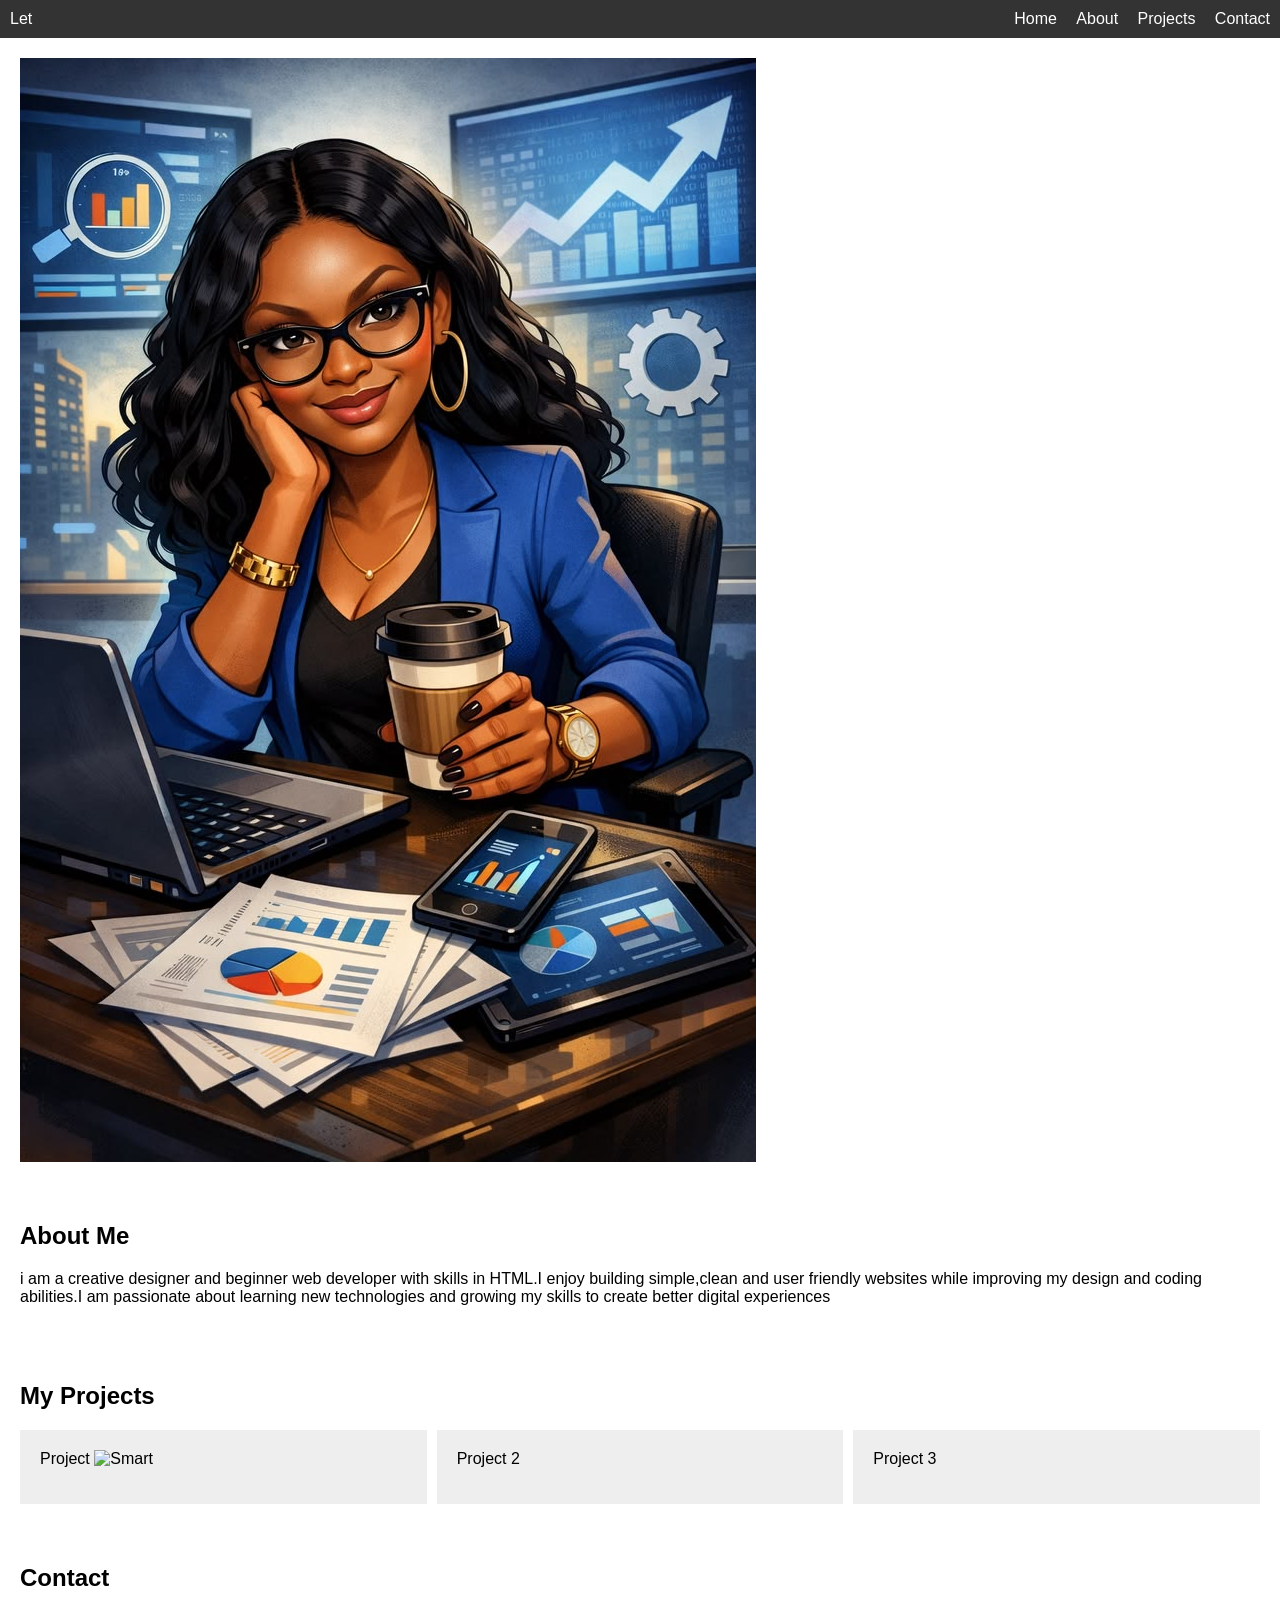
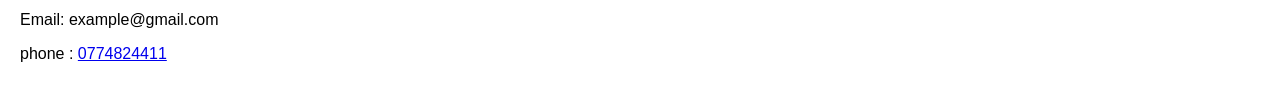
==== portfolio.html @ b414466a "first commit" ====
<!DOCTYPE html>
<html>
<head>
    <title>My Portfolio</title>
    <link rel="stylesheet" href="style.css">
</head>
<body>


<nav>
    <div class="logo">Let</div>
    <div class="links">
        <a href="#home">Home</a>
        <a href="#about">About</a>
        <a href="#projects">Projects</a>
        <a href="#contact">Contact</a>
    </div>
</nav>

<section id="home" class="container">
    <img src="download.jpg">
    <div>
        <h1>Hello <span class="lee">Lee</span></h1>
        <p>I build simple and clean websites.</p>
        <button>Let's Connect</button>
    </div>
</section>

<section id="about" class="section">
    <h2>About Me</h2>
    <p>i am a creative designer and beginner web developer with skills in HTML.I enjoy building simple,clean and user friendly websites while improving my design and coding abilities.I am passionate about learning new technologies and growing my skills to create better digital experiences</p>
</section>


<section id="projects" class="section">
    <h2>My Projects</h2>
    <div class="projects">
        <div class= "card">Project 
            <img src="sma.png" alt="Smart" width="300" height="300">
        </div>
        <div class="card">Project 2
            <p></p>
        </div>
        <div class="card">Project 3</div>
    </div>
</section>


<section id="contact" class="section">
    <h2>Contact</h2>
    <p>Email: example@gmail.com</p>
    <p>phone : <a href="tel:+263 774824411">0774824411</a> </p>
</section>

</body>
</html>
---- style.css ----
body {
    font-family: Arial;
    margin: 0;
}

nav {
    display: flex;
    justify-content: space-between;
    background: #333;
    color: white;
    padding: 10px;
}

nav a {
    color: white;
    margin-left: 15px;
    text-decoration: none;
}

.container {
    display: flex;
    align-items: center;
    padding: 20px;
}

.container img {
    width: 800px;
    height: 400;
    margin-right: 600px;
}

h1 span {
    color:pink;
}

.lee{
    color: pink;
}

.section {
    padding: 20px;
}

.projects {
    display: flex;
    gap: 10px;
}

.card {
    background: #eee;
    padding: 20px;
    flex: 1;
}

button {
    padding: 10px;
    background: blue;
    color: white;
    border: none;
    cursor: pointer;
}


@media (max-width: 768px) {

    nav {
        flex-direction: column;
        align-items: center;
    }

    .container {
        flex-direction: column;
        text-align: center;
    }

    .container img {
        margin: 0 0 10px 0;
        width: 180px;
    }

    
    .projects {
        flex-direction: column;
    }
}
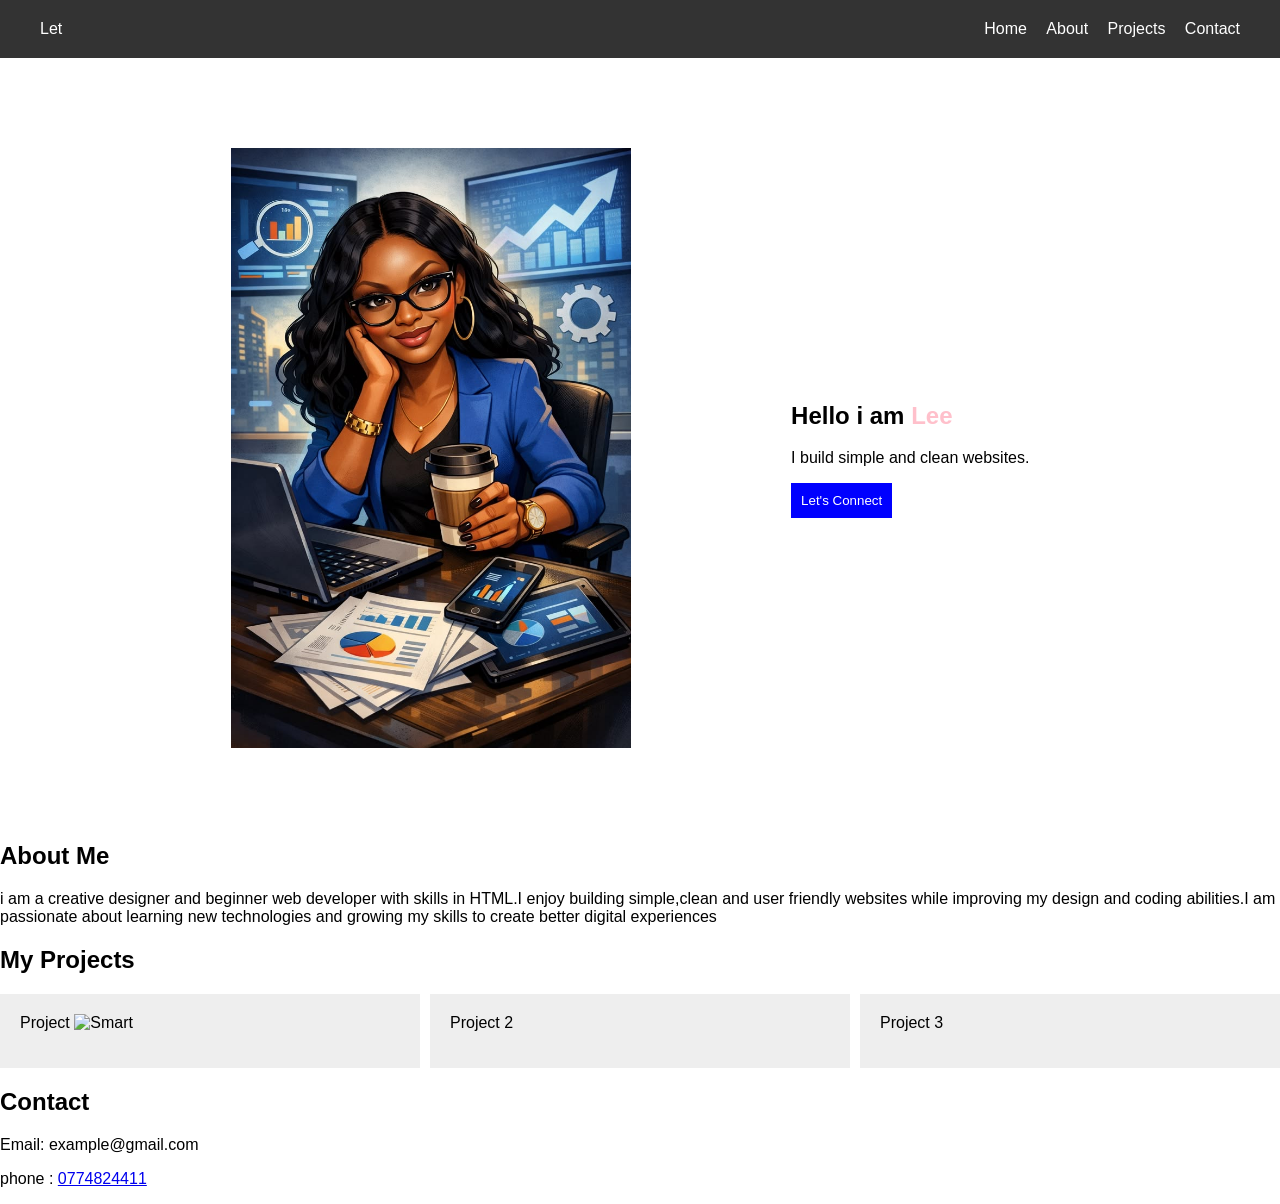
==== commit 9d9fccf9: "first commit" ====
--- a/portfolio.html
+++ b/portfolio.html
@@ -18,9 +18,14 @@
 </nav>
 
 <section id="home" class="container">
+    <div>
     <img src="download.jpg">
-    <div>
-        <h1>Hello <span class="lee">Lee</span></h1>
+
+    </div>
+    
+    <div class = "hero"> 
+        <h1>Hello i am <span class="lee">Lee</span></h1>
+    
         <p>I build simple and clean websites.</p>
         <button>Let's Connect</button>
     </div>
@@ -36,7 +41,7 @@
     <h2>My Projects</h2>
     <div class="projects">
         <div class= "card">Project 
-            <img src="sma.png" alt="Smart" width="300" height="300">
+            <img src="c:\Users\HomePC\Downloads\Wireframe sketches of a meal app.png" alt="Smart" width="300" height="300">
         </div>
         <div class="card">Project 2
             <p></p>
--- a/style.css
+++ b/style.css
@@ -2,6 +2,7 @@
 body {
     font-family: Arial;
     margin: 0;
+    
 }
 
 nav {
@@ -9,7 +10,7 @@
     justify-content: space-between;
     background: #333;
     color: white;
-    padding: 10px;
+    padding: 20px 40px;
 }
 
 nav a {
@@ -17,21 +18,27 @@
     margin-left: 15px;
     text-decoration: none;
 }
+.hero{
+    padding: 10px 20px;
+}
+
 
 .container {
     display: flex;
+    justify-content: space-evenly;
     align-items: center;
-    padding: 20px;
+    margin: 90px;
 }
 
 .container img {
-    width: 800px;
+    width: 400px;
     height: 400;
-    margin-right: 600px;
+    
 }
 
 h1 span {
     color:pink;
+     
 }
 
 .lee{
@@ -39,7 +46,8 @@
 }
 
 .section {
-    padding: 20px;
+    padding: margin right;
+    
 }
 
 .projects {
@@ -83,4 +91,4 @@
     .projects {
         flex-direction: column;
     }
-}+}
